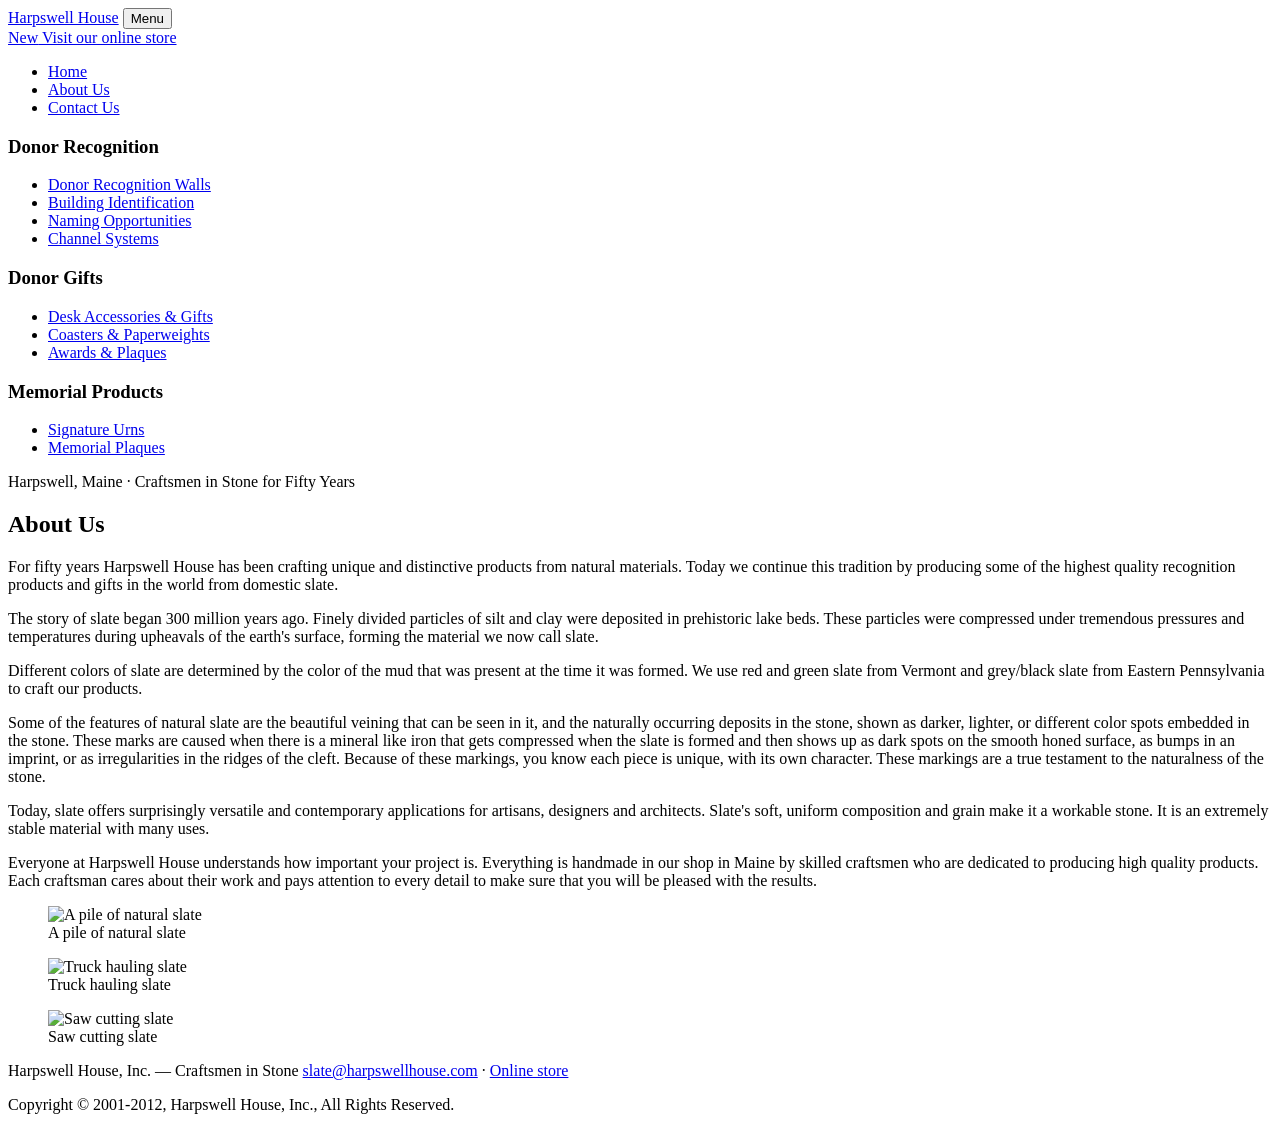
==== about_us.html @ 7a5d513d "Add files via upload" ====
<!DOCTYPE html>
<html lang="en">
<head>
  <meta charset="UTF-8">
  <meta name="viewport" content="width=device-width, initial-scale=1.0">
  <title>About Us - Harpswell House, Inc.</title>
  <link rel="preconnect" href="https://fonts.googleapis.com">
  <link href="https://fonts.googleapis.com/css2?family=Marcellus&family=Source+Sans+3:ital,wght@0,300;0,400;0,600;1,400&display=swap" rel="stylesheet">
  <link rel="stylesheet" href="styles.css">
</head>
<body data-page="about_us.html">

  <header class="topbar">
    <a class="wordmark" href="index.html">Harpswell House</a>
    <button class="menu-toggle" aria-expanded="false" aria-controls="site-nav">Menu</button>
  </header>

  <div class="layout">
      <nav class="sidebar" id="site-nav" aria-label="Site navigation">
        <a class="store-link" href="https://shop.harpswellhouse.com/"><span class="new-tag">New</span> Visit our online store</a>
        <ul class="nav-list">
          <li><a href="index.html">Home</a></li>
          <li><a class="active" href="about_us.html">About Us</a></li>
          <li><a href="mailto:slate@harpswellhouse.com">Contact Us</a></li>
        </ul>
        <h3 class="nav-heading">Donor Recognition</h3>
        <ul class="nav-list">
          <li><a href="donor_recognition_wall.html">Donor Recognition Walls</a></li>
          <li><a href="building_identification.html">Building Identification</a></li>
          <li><a href="naming_opportunities.html">Naming Opportunities</a></li>
          <li><a href="channel_systems.html">Channel Systems</a></li>
        </ul>
        <h3 class="nav-heading">Donor Gifts</h3>
        <ul class="nav-list">
          <li><a href="desk_accessories.html">Desk Accessories &amp; Gifts</a></li>
          <li><a href="coasters_paperweights.html">Coasters &amp; Paperweights</a></li>
          <li><a href="awards_plaques.html">Awards &amp; Plaques</a></li>
        </ul>
        <h3 class="nav-heading">Memorial Products</h3>
        <ul class="nav-list">
          <li><a href="signature_urns.html">Signature Urns</a></li>
          <li><a href="memorial_plaques.html">Memorial Plaques</a></li>
        </ul>
      </nav>

    <main class="content">
      <section class="page-hero">
        <p class="eyebrow">Harpswell, Maine &middot; Craftsmen in Stone for Fifty Years</p>
        <h1>About Us</h1>
      </section>

      <section class="prose">
        <p class="reveal">For fifty years Harpswell House has been crafting unique and distinctive products from natural materials. Today we continue this tradition by producing some of the highest quality recognition products and gifts in the world from domestic slate.</p>
        <p class="reveal">The story of slate began 300 million years ago. Finely divided particles of silt and clay were deposited in prehistoric lake beds. These particles were compressed under tremendous pressures and temperatures during upheavals of the earth&#x27;s surface, forming the material we now call slate.</p>
        <p class="reveal">Different colors of slate are determined by the color of the mud that was present at the time it was formed. We use red and green slate from Vermont and grey/black slate from Eastern Pennsylvania to craft our products.</p>
        <p class="reveal">Some of the features of natural slate are the beautiful veining that can be seen in it, and the naturally occurring deposits in the stone, shown as darker, lighter, or different color spots embedded in the stone. These marks are caused when there is a mineral like iron that gets compressed when the slate is formed and then shows up as dark spots on the smooth honed surface, as bumps in an imprint, or as irregularities in the ridges of the cleft. Because of these markings, you know each piece is unique, with its own character. These markings are a true testament to the naturalness of the stone.</p>
        <p class="reveal">Today, slate offers surprisingly versatile and contemporary applications for artisans, designers and architects. Slate&#x27;s soft, uniform composition and grain make it a workable stone. It is an extremely stable material with many uses.</p>
        <p class="reveal">Everyone at Harpswell House understands how important your project is. Everything is handmade in our shop in Maine by skilled craftsmen who are dedicated to producing high quality products. Each craftsman cares about their work and pays attention to every detail to make sure that you will be pleased with the results.</p>
      </section>
      <div class="photo-row">
        <figure class="reveal"><img src="https://harpswellhouse.com/images/about_us/pile_of_natural_slate.jpg" alt="A pile of natural slate" loading="lazy"><figcaption>A pile of natural slate</figcaption></figure>
        <figure class="reveal"><img src="https://harpswellhouse.com/images/about_us/truck.jpg" alt="Truck hauling slate" loading="lazy"><figcaption>Truck hauling slate</figcaption></figure>
        <figure class="reveal"><img src="https://harpswellhouse.com/images/about_us/saw.jpg" alt="Saw cutting slate" loading="lazy"><figcaption>Saw cutting slate</figcaption></figure>
      </div>

    </main>
  </div>

  <footer class="site-footer">
    <div class="foot-inner">
      <span>Harpswell House, Inc. &mdash; Craftsmen in Stone</span>
      <span><a href="mailto:slate@harpswellhouse.com">slate@harpswellhouse.com</a> &middot; <a href="https://shop.harpswellhouse.com/">Online store</a></span>
    </div>
    <p class="fineprint">Copyright &copy; 2001-2012, Harpswell House, Inc., All Rights Reserved.</p>
  </footer>

  <div class="lightbox" id="lightbox" hidden>
    <button class="lightbox-close" aria-label="Close enlarged image">&times;</button>
    <figure>
      <img src="" alt="">
      <figcaption></figcaption>
    </figure>
  </div>

  <script src="script.js"></script>
</body>
</html>
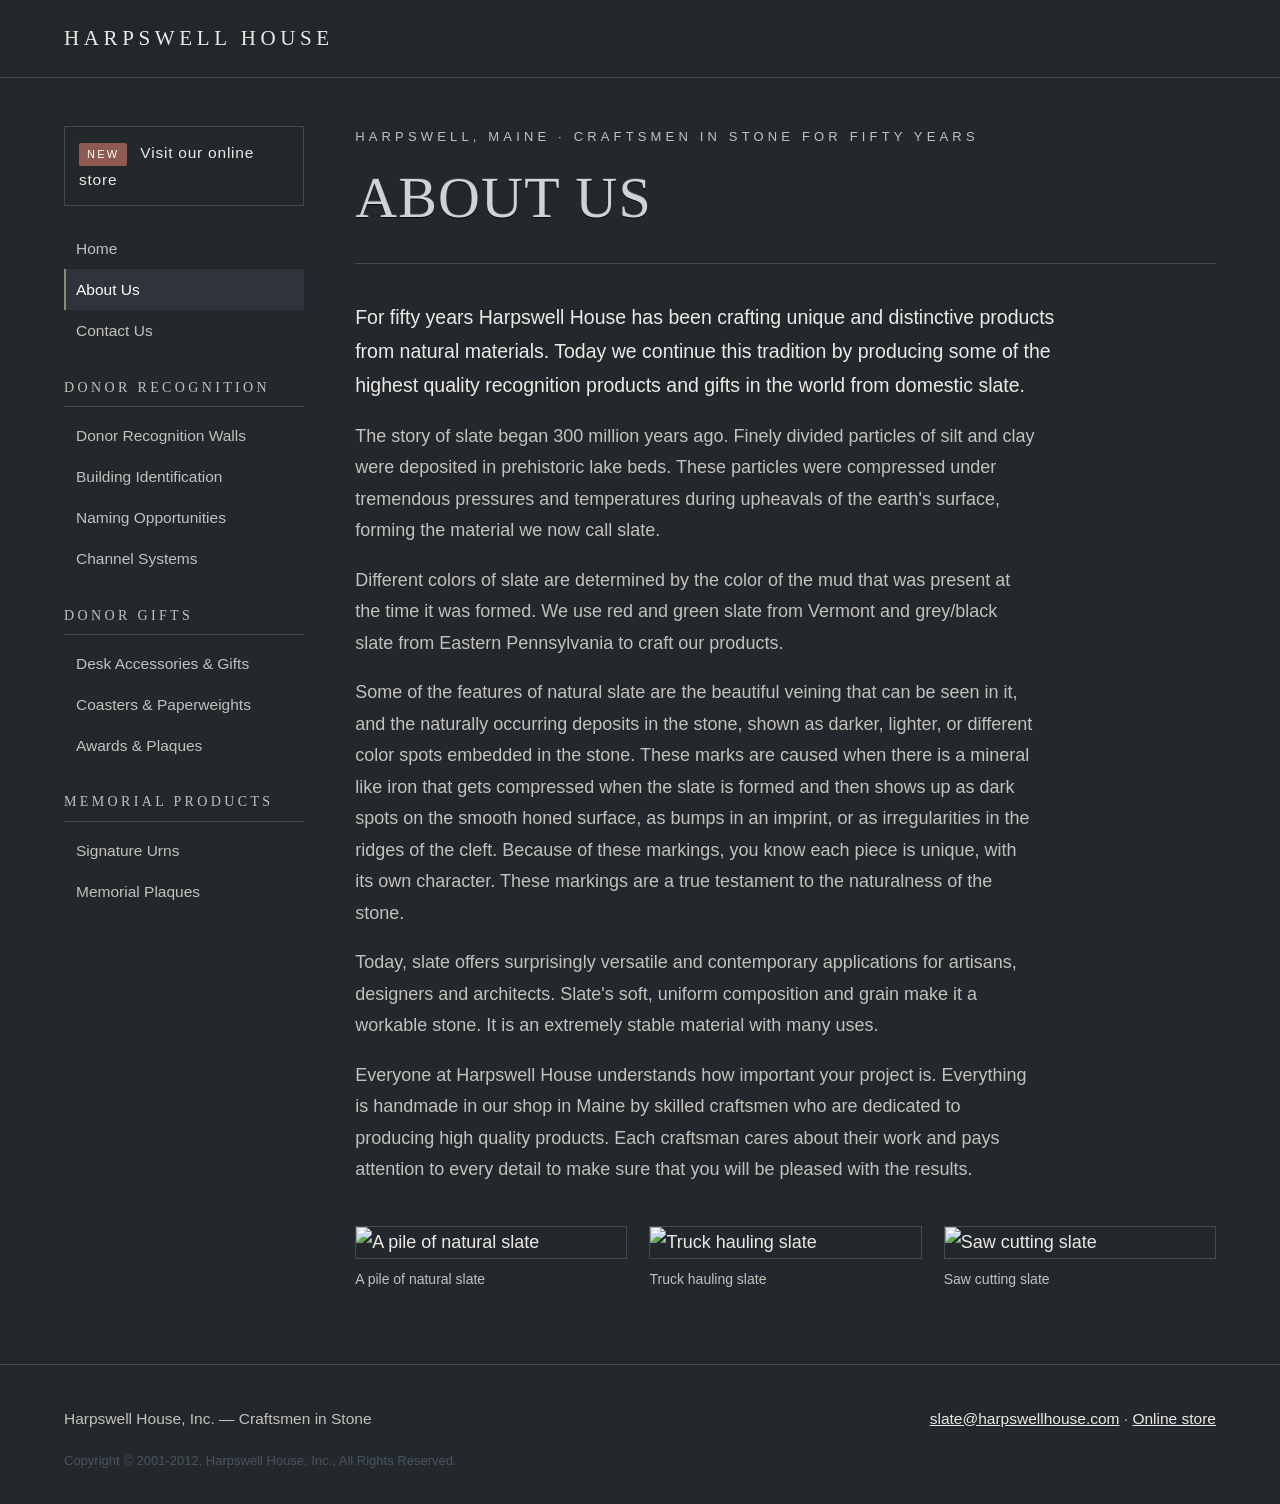
==== commit 366ea2cb: "Add files via upload" ====
--- a/about_us.html
+++ b/about_us.html
@@ -17,7 +17,7 @@
 
   <div class="layout">
       <nav class="sidebar" id="site-nav" aria-label="Site navigation">
-        <a class="store-link" href="https://shop.harpswellhouse.com/"><span class="new-tag">New</span> Visit our online store</a>
+        <a class="store-link" href="store.html"><span class="new-tag">New</span> Visit our online store</a>
         <ul class="nav-list">
           <li><a href="index.html">Home</a></li>
           <li><a class="active" href="about_us.html">About Us</a></li>
--- a/styles.css
+++ b/styles.css
@@ -0,0 +1,553 @@
+/* ==========================================================================
+   Harpswell House, Inc. — "The Quarry" stylesheet
+   Dark slate theme with inscriptional typography.
+   Designed for legibility: generous text sizes, high contrast, and calm,
+   slow animations (fully disabled for users who prefer reduced motion).
+   ========================================================================== */
+
+:root {
+  --slate-900: #23282c;            /* deep charcoal slate */
+  --slate-800: #2e343a;
+  --slate-700: #3a424a;
+  --cleft: #4a545c;                /* lighter cleft face */
+  --vt-green: #7e907a;             /* Vermont green slate */
+  --vt-red: #8f5a52;               /* Vermont red slate */
+  --chalk: #eceae5;                /* chalk-line white (high contrast) */
+  --chalk-dim: #c3c1bb;
+  --hairline: rgba(232, 230, 225, 0.18);
+  --ease: cubic-bezier(0.25, 0.6, 0.3, 1);
+}
+
+* {
+  box-sizing: border-box;
+  margin: 0;
+}
+
+html {
+  scroll-behavior: smooth;
+}
+
+body {
+  background: var(--slate-900);
+  color: var(--chalk);
+  font-family: "Source Sans 3", "Segoe UI", Arial, sans-serif;
+  font-weight: 300;
+  font-size: 18px;               /* generous base size for older readers */
+  line-height: 1.75;
+}
+
+h1, h2, h3 {
+  font-family: "Marcellus", Georgia, serif;
+  font-weight: 400;
+}
+
+a {
+  color: var(--chalk);
+  transition: color 0.3s var(--ease);
+}
+
+a:hover {
+  color: #ffffff;
+}
+
+a:focus-visible,
+button:focus-visible {
+  outline: 2px solid var(--chalk);
+  outline-offset: 3px;
+}
+
+/* ---- top bar ---- */
+.topbar {
+  display: flex;
+  justify-content: space-between;
+  align-items: center;
+  padding: 20px 5vw;
+  border-bottom: 1px solid var(--hairline);
+  position: sticky;
+  top: 0;
+  background: rgba(35, 40, 44, 0.96);
+  z-index: 20;
+}
+
+.wordmark {
+  font-family: "Marcellus", Georgia, serif;
+  font-size: 21px;
+  letter-spacing: 0.22em;
+  text-transform: uppercase;
+  text-decoration: none;
+}
+
+.menu-toggle {
+  display: none;
+  background: none;
+  border: 1px solid var(--hairline);
+  color: var(--chalk);
+  font: inherit;
+  font-size: 15px;
+  letter-spacing: 0.12em;
+  text-transform: uppercase;
+  padding: 8px 18px;
+  cursor: pointer;
+  transition: border-color 0.3s var(--ease);
+}
+
+.menu-toggle:hover {
+  border-color: var(--chalk);
+}
+
+/* ---- layout: sidebar + content ---- */
+.layout {
+  display: flex;
+  gap: clamp(28px, 4vw, 56px);
+  align-items: flex-start;
+  padding: 48px 5vw 72px;
+  max-width: 1280px;
+  margin: 0 auto;
+}
+
+/* ---- sidebar ---- */
+.sidebar {
+  flex: 0 0 240px;
+  position: sticky;
+  top: 96px;
+  font-size: 15.5px;
+}
+
+.store-link {
+  display: block;
+  border: 1px solid var(--hairline);
+  padding: 12px 14px;
+  text-decoration: none;
+  letter-spacing: 0.05em;
+  margin-bottom: 22px;
+  transition: border-color 0.3s var(--ease), background 0.3s var(--ease);
+}
+
+.store-link:hover {
+  border-color: var(--chalk);
+  background: var(--slate-800);
+}
+
+.new-tag {
+  display: inline-block;
+  background: var(--vt-red);
+  color: #ffffff;
+  font-size: 11px;
+  letter-spacing: 0.2em;
+  text-transform: uppercase;
+  padding: 2px 8px;
+  margin-right: 8px;
+  border-radius: 2px;
+}
+
+.nav-heading {
+  font-size: 14px;
+  letter-spacing: 0.24em;
+  text-transform: uppercase;
+  color: var(--chalk-dim);
+  margin: 24px 0 8px;
+  padding-bottom: 6px;
+  border-bottom: 1px solid var(--hairline);
+}
+
+.nav-list {
+  list-style: none;
+  margin: 0;
+  padding: 0;
+}
+
+.nav-list a {
+  display: block;
+  padding: 7px 10px;
+  text-decoration: none;
+  color: var(--chalk-dim);
+  border-left: 2px solid transparent;
+  transition: color 0.3s var(--ease), border-color 0.3s var(--ease), background 0.3s var(--ease);
+}
+
+.nav-list a:hover {
+  color: var(--chalk);
+  background: var(--slate-800);
+}
+
+.nav-list a.active {
+  color: #ffffff;
+  border-left-color: var(--vt-green);
+  background: var(--slate-800);
+}
+
+/* ---- main content ---- */
+.content {
+  flex: 1;
+  min-width: 0;
+}
+
+/* page hero: title as an inscription */
+.page-hero {
+  padding-bottom: 34px;
+  border-bottom: 1px solid var(--hairline);
+  margin-bottom: 36px;
+}
+
+.eyebrow {
+  font-size: 13px;
+  letter-spacing: 0.32em;
+  text-transform: uppercase;
+  color: var(--chalk-dim);
+  margin-bottom: 18px;
+}
+
+.page-hero h1 {
+  font-size: clamp(34px, 4.6vw, 58px);
+  line-height: 1.08;
+  letter-spacing: 0.02em;
+  text-transform: uppercase;
+  color: #cfd3d6;
+  text-shadow:
+    0 1px 0 rgba(0, 0, 0, 0.75),
+    0 -1px 0 rgba(255, 255, 255, 0.14);
+}
+
+.prose p {
+  max-width: 68ch;
+  margin-bottom: 18px;
+  color: var(--chalk-dim);
+}
+
+.prose p:first-child {
+  color: var(--chalk);
+  font-size: 19.5px;
+}
+
+/* section labels */
+.section-label {
+  font-size: 14px;
+  letter-spacing: 0.28em;
+  text-transform: uppercase;
+  color: var(--chalk-dim);
+  margin: 48px 0 28px;
+  padding-top: 26px;
+  border-top: 1px solid var(--hairline);
+}
+
+/* ---- About Us photo row ---- */
+.photo-row {
+  display: grid;
+  grid-template-columns: repeat(auto-fit, minmax(220px, 1fr));
+  gap: 22px;
+  margin-top: 40px;
+}
+
+.photo-row figure {
+  margin: 0;
+}
+
+.photo-row img {
+  width: 100%;
+  display: block;
+  border: 1px solid var(--hairline);
+  filter: saturate(0.9);
+}
+
+.photo-row figcaption {
+  font-size: 14px;
+  color: var(--chalk-dim);
+  margin-top: 8px;
+}
+
+/* ---- three stones (home page) ---- */
+.stone-row {
+  display: grid;
+  grid-template-columns: repeat(3, 1fr);
+  gap: 1px;
+  background: var(--hairline);
+  border: 1px solid var(--hairline);
+}
+
+.stone {
+  background: var(--slate-900);
+  padding: 34px 28px;
+}
+
+.swatch {
+  height: 10px;
+  width: 64px;
+  margin-bottom: 22px;
+}
+
+.stone h3 {
+  font-size: 22px;
+  margin-bottom: 10px;
+  letter-spacing: 0.04em;
+}
+
+.stone p {
+  color: var(--chalk-dim);
+  font-size: 15.5px;
+}
+
+.s-black .swatch { background: linear-gradient(90deg, #2b3036, #454c53); }
+.s-green .swatch { background: linear-gradient(90deg, #5d6d59, var(--vt-green)); }
+.s-red .swatch   { background: linear-gradient(90deg, #6d3f3a, var(--vt-red)); }
+
+/* ---- gallery ---- */
+.gallery {
+  display: grid;
+  grid-template-columns: repeat(auto-fill, minmax(230px, 1fr));
+  gap: 26px;
+}
+
+.gallery-item {
+  margin: 0;
+}
+
+.gallery-item a {
+  display: block;
+  overflow: hidden;
+  border: 1px solid var(--hairline);
+  background: var(--slate-800);
+}
+
+.gallery-item img {
+  width: 100%;
+  aspect-ratio: 4 / 3;
+  object-fit: cover;
+  display: block;
+  filter: saturate(0.9);
+  transition: transform 0.7s var(--ease);
+}
+
+.gallery-item a:hover img,
+.gallery-item a:focus img {
+  transform: scale(1.035);
+}
+
+.gallery-item figcaption {
+  font-size: 14.5px;
+  color: var(--chalk-dim);
+  margin-top: 10px;
+  line-height: 1.5;
+}
+
+/* ---- store page ---- */
+.store-note {
+  border-left: 2px solid var(--vt-green);
+  padding-left: 16px;
+  font-style: italic;
+}
+
+.store-link.active {
+  border-color: var(--vt-green);
+  background: var(--slate-800);
+}
+
+.product-grid .gallery-item img {
+  aspect-ratio: 1 / 1;
+  background: #ffffff;
+  object-fit: contain;
+  padding: 8px;
+}
+
+.product-grid figcaption {
+  display: flex;
+  flex-direction: column;
+  gap: 3px;
+}
+
+.product-name {
+  color: var(--chalk);
+  font-size: 16.5px;
+  letter-spacing: 0.02em;
+}
+
+.price {
+  color: var(--vt-green);
+  font-weight: 400;
+}
+
+.buy-link {
+  color: var(--chalk-dim);
+  text-decoration: none;
+  font-size: 14px;
+  letter-spacing: 0.08em;
+  text-transform: uppercase;
+  margin-top: 4px;
+}
+
+.buy-link:hover {
+  color: var(--chalk);
+}
+
+.collection-links {
+  display: flex;
+  flex-wrap: wrap;
+  gap: 14px;
+}
+
+.collection-links a {
+  border: 1px solid var(--hairline);
+  padding: 11px 20px;
+  text-decoration: none;
+  color: var(--chalk-dim);
+  font-size: 15.5px;
+  transition: border-color 0.3s var(--ease), color 0.3s var(--ease), background 0.3s var(--ease);
+}
+
+.collection-links a:hover {
+  border-color: var(--chalk);
+  color: var(--chalk);
+  background: var(--slate-800);
+}
+
+/* ---- footer ---- */
+.site-footer {
+  border-top: 1px solid var(--hairline);
+  padding: 40px 5vw 32px;
+}
+
+.foot-inner {
+  max-width: 1280px;
+  margin: 0 auto;
+  display: flex;
+  justify-content: space-between;
+  flex-wrap: wrap;
+  gap: 12px;
+  color: var(--chalk-dim);
+  font-size: 15.5px;
+}
+
+.fineprint {
+  max-width: 1280px;
+  margin: 18px auto 0;
+  font-size: 13px;
+  color: var(--cleft);
+}
+
+/* ---- lightbox ---- */
+.lightbox {
+  position: fixed;
+  inset: 0;
+  background: rgba(20, 23, 26, 0.92);
+  display: flex;
+  align-items: center;
+  justify-content: center;
+  z-index: 100;
+  padding: 24px;
+  opacity: 1;
+  transition: opacity 0.35s var(--ease);
+}
+
+.lightbox.is-hiding {
+  opacity: 0;
+}
+
+.lightbox[hidden] {
+  display: none;
+}
+
+.lightbox figure {
+  margin: 0;
+  max-width: 92vw;
+  text-align: center;
+}
+
+.lightbox img {
+  max-width: 92vw;
+  max-height: 80vh;
+  border: 1px solid var(--hairline);
+  background: var(--slate-800);
+}
+
+.lightbox figcaption {
+  color: var(--chalk);
+  font-size: 16px;
+  margin-top: 14px;
+}
+
+.lightbox-close {
+  position: absolute;
+  top: 14px;
+  right: 20px;
+  background: none;
+  border: none;
+  color: var(--chalk);
+  font-size: 44px;
+  line-height: 1;
+  cursor: pointer;
+  padding: 6px 12px;
+}
+
+.lightbox-close:hover {
+  color: #ffffff;
+}
+
+/* ---- gentle reveal animation ---- */
+.reveal {
+  opacity: 0;
+  transform: translateY(14px);
+  transition: opacity 0.9s var(--ease), transform 0.9s var(--ease);
+}
+
+.reveal.is-visible {
+  opacity: 1;
+  transform: none;
+}
+
+/* ---- responsive ---- */
+@media (max-width: 860px) {
+  .layout {
+    flex-direction: column;
+    padding-top: 28px;
+  }
+
+  .menu-toggle {
+    display: inline-block;
+  }
+
+  .sidebar {
+    position: static;
+    flex: none;
+    width: 100%;
+    display: none;
+    padding-bottom: 8px;
+    border-bottom: 1px solid var(--hairline);
+  }
+
+  .sidebar.is-open {
+    display: block;
+  }
+
+  .stone-row {
+    grid-template-columns: 1fr;
+  }
+
+  .page-hero h1 {
+    font-size: clamp(30px, 8vw, 40px);
+  }
+
+  body {
+    font-size: 17px;
+  }
+}
+
+/* Respect users who prefer less motion */
+@media (prefers-reduced-motion: reduce) {
+  html {
+    scroll-behavior: auto;
+  }
+
+  .reveal {
+    opacity: 1;
+    transform: none;
+    transition: none;
+  }
+
+  .gallery-item img,
+  .lightbox,
+  .nav-list a,
+  .store-link,
+  .menu-toggle,
+  a {
+    transition: none;
+  }
+}
